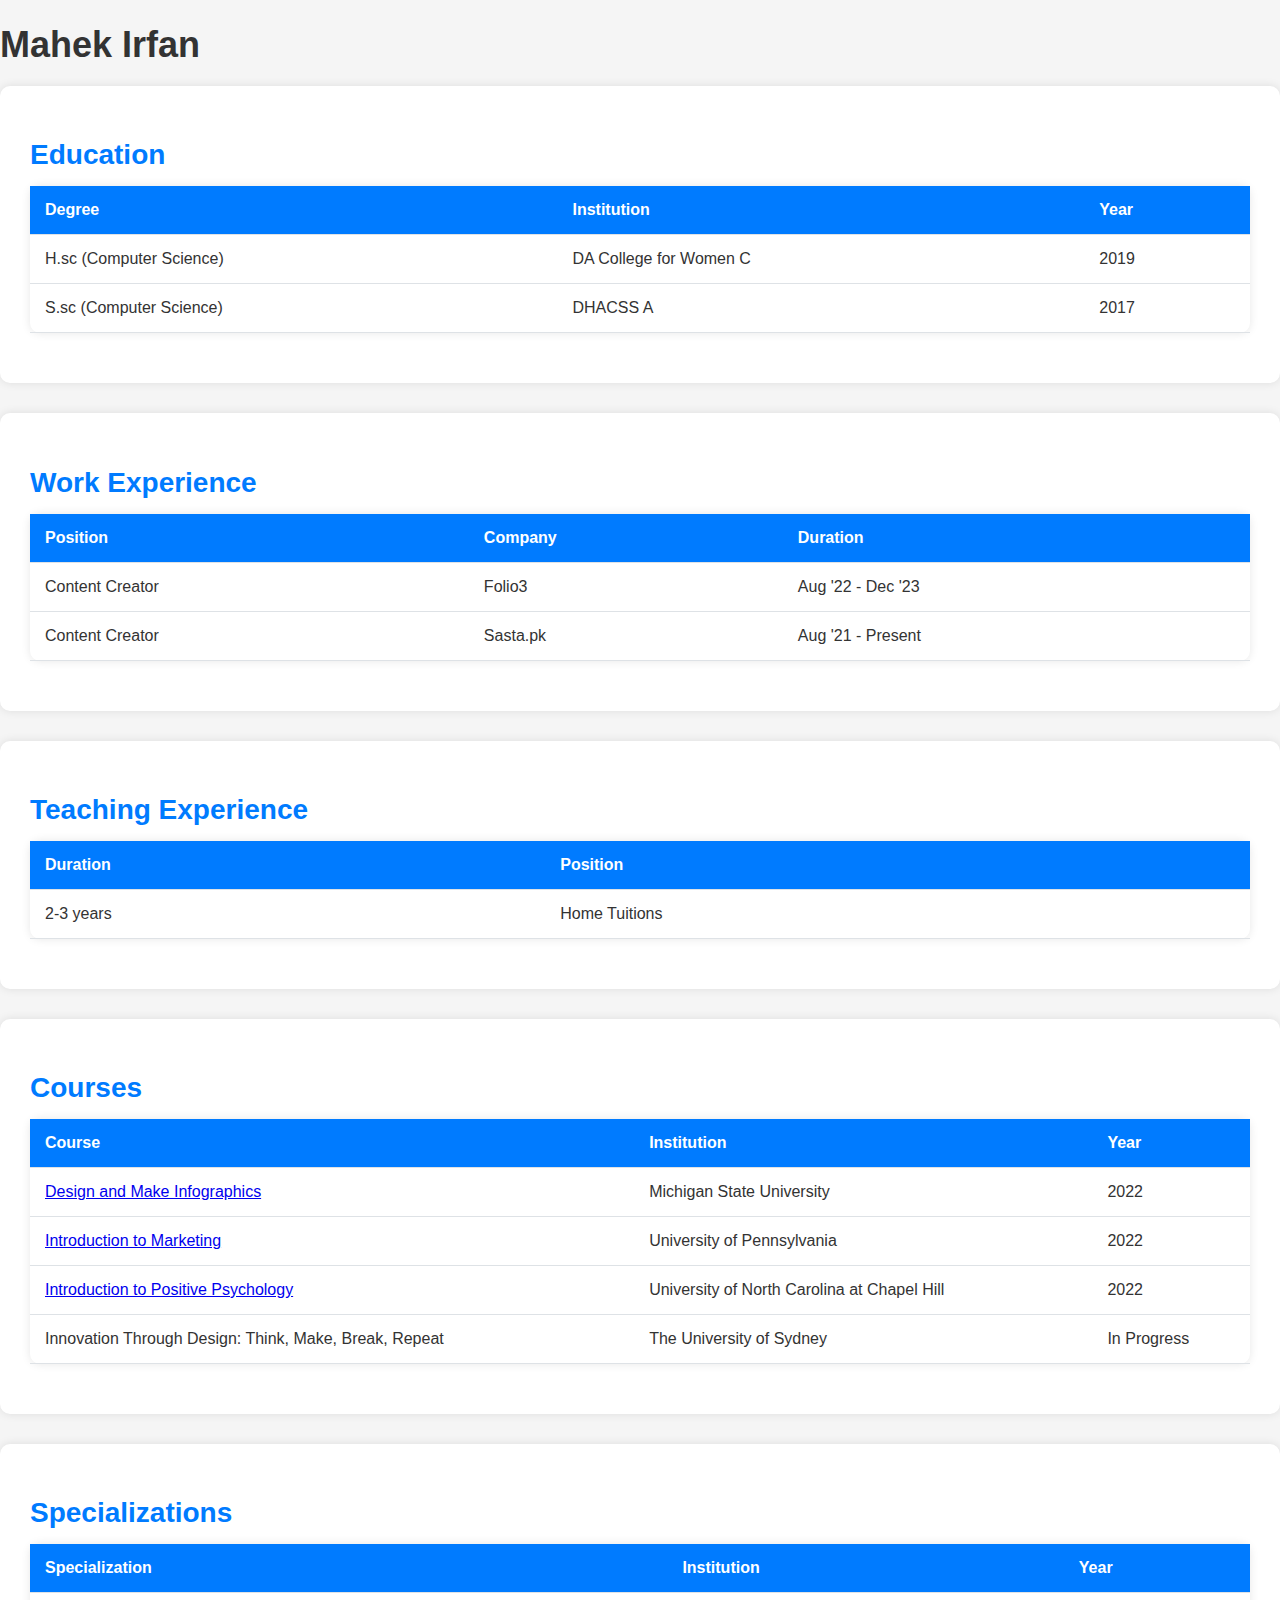
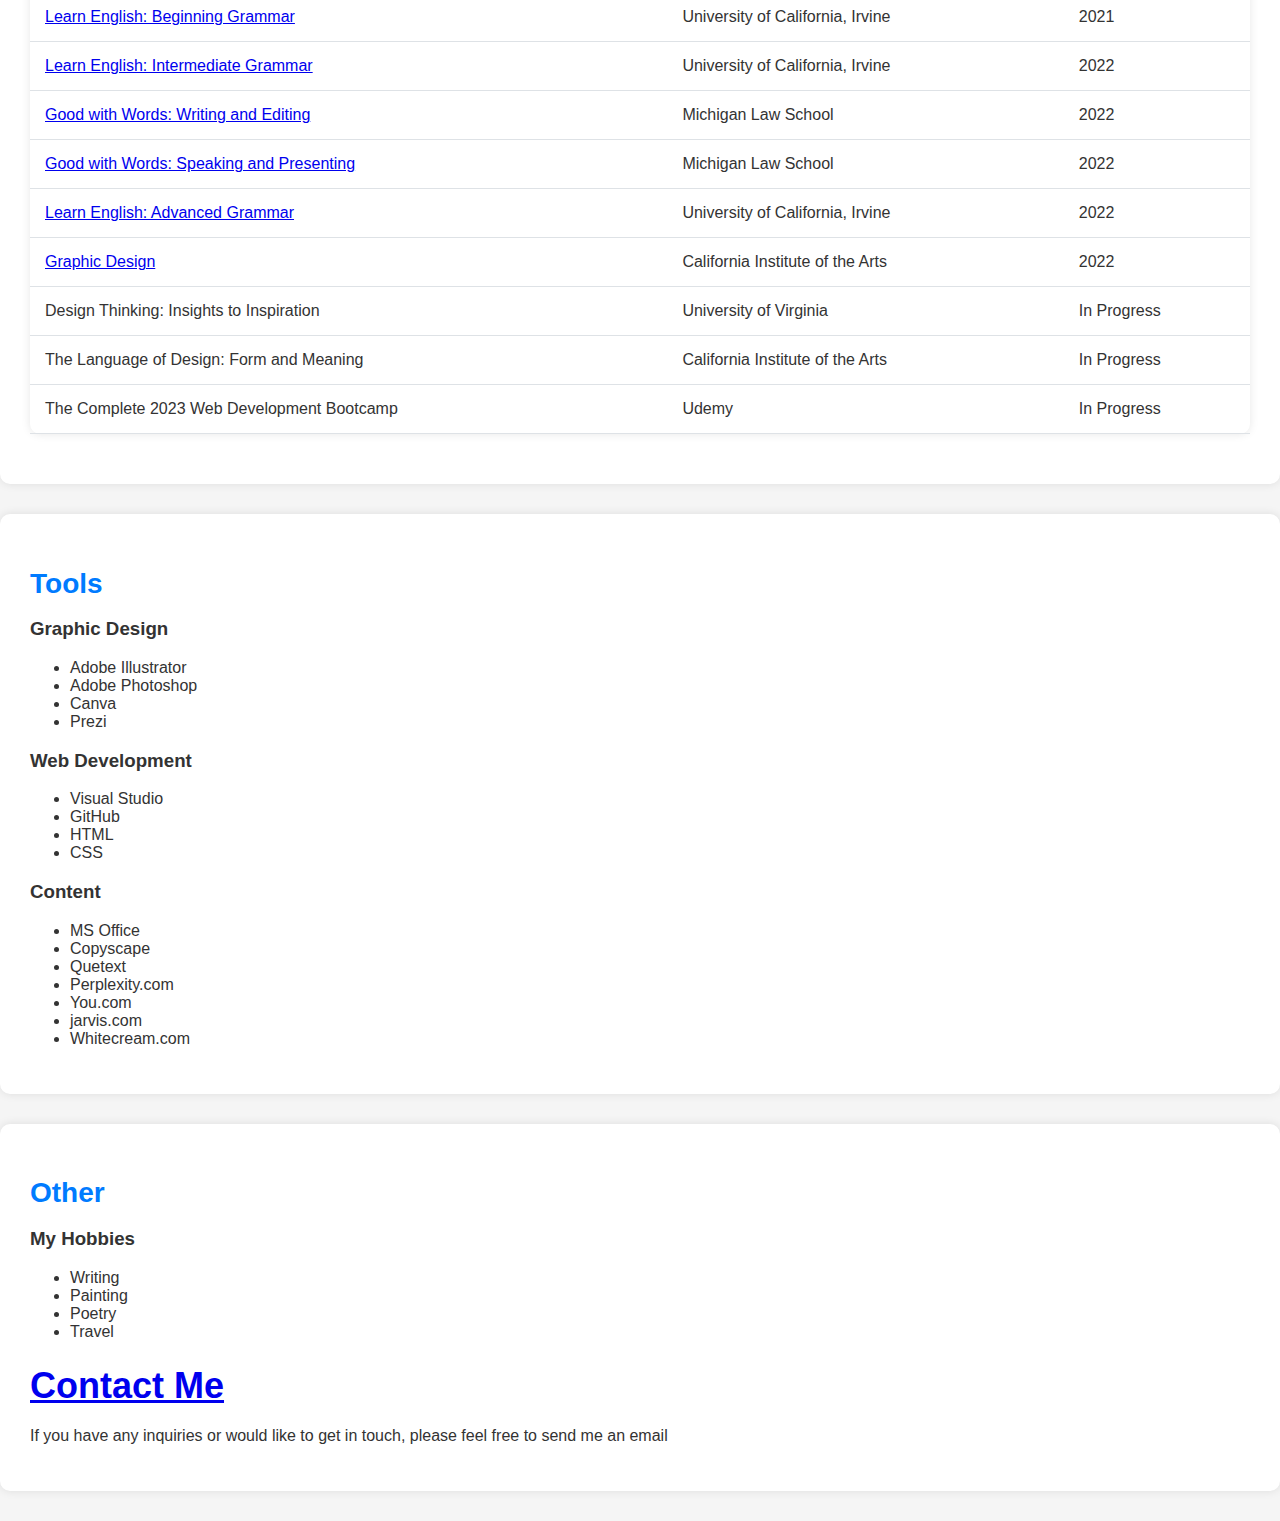
==== index.html @ 5d1e8835 "Update index.html" ====
<!DOCTYPE html>
<html lang="en">
<head>
    <meta charset="UTF-8">
    <meta name="viewport" content="width=device-width, initial-scale=1.0">
    <title>My Resume</title>
    <link rel="stylesheet" href="./style.css" />
    <link rel="preconnect" href="https://fonts.googleapis.com">
    <link rel="preconnect" href="https://fonts.gstatic.com" crossorigin>
    <link href="https://fonts.googleapis.com/css2?family=Arapey&display=swap" rel="stylesheet">
</head>
<body>
    <header>
        <h1>Mahek Irfan</h1>
    

    <section id="education">
        <h2>Education</h2>
        <table>
            <thead>
                <tr>
                    <th>Degree</th>
                    <th>Institution</th>
                    <th>Year</th>
                </tr>
            </thead>
            <tbody>
                <tr>
                    <td>H.sc (Computer Science)</td>
                    <td>DA College for Women C</td>
                    <td>2019</td>
                </tr>
                <tr>
                    <td>S.sc (Computer Science)</td>
                    <td>DHACSS A</td>
                    <td>2017</td>
                </tr>
            </tbody>
        </table>
    </section>

    <section id="work-experience">
    <h2>Work Experience</h2>
    <table>
        <thead>
            <tr>
                <th>Position</th>
                <th>Company</th>
                <th>Duration</th>
            </tr>
        </thead>
        <tbody>
            <tr>
                <td>Content Creator</td>
                <td>Folio3</td>
                <td>Aug '22 - Dec '23</td>
            </tr>
            <tr>
                <td>Content Creator</td>
                <td>Sasta.pk</td>
                <td>Aug '21 - Present</td>
            </tr>
        </tbody>
    </table>
</section>


    <section id="teaching-experience">
        <h2>Teaching Experience</h2>
        <table>
            <thead>
                <tr>
                    <th>Duration</th>
                    <th>Position</th>
                    
                </tr>
            </thead>
            <tbody>
                <tr>
                    <td>2-3 years</td>
                    <td>Home Tuitions</td>
                  
                </tr>
            </tbody>
        </table>
    </section>

    <section id="courses">
        <h2>Courses</h2>
        <table>
            <thead>
                <tr>
                    <th>Course</th>
                    <th>Institution</th>
                    <th>Year</th>
                </tr>
            </thead>
            <tbody>
                <tr>
                    <td><a href="https://www.coursera.org/account/accomplishments/verify/43YJ5NDW69QA">Design and Make Infographics</a></td>
                    <td>Michigan State University</td>
                    <td>2022</td>
                </tr>
                <tr>
                    <td><a href="https://www.coursera.org/account/accomplishments/verify/4E2SJGK4WF5W">Introduction to Marketing</a></td>
                    <td>University of Pennsylvania</td>
                    <td>2022</td>
                </tr>
                <tr>
                    <td><a href="https://www.coursera.org/account/accomplishments/verify/H6GN9PPP6GWC">Introduction to Positive Psychology</a></td>
                    <td>University of North Carolina at Chapel Hill</td>
                    <td>2022</td>
                </tr>
                <tr>
                    <td>Innovation Through Design: Think, Make, Break, Repeat</td>
                    <td>The University of Sydney</td>
                    <td>In Progress</td>
                </tr>
            </tbody>
        </table>
    </section>

    <section id="specializations">
        <h2>Specializations</h2>
        <table>
            <thead>
                <tr>
                    <th>Specialization</th>
                    <th>Institution</th>
                    <th>Year</th>
                </tr>
            </thead>
            <tbody>
                <tr>
                    <td><a href="https://www.coursera.org/account/accomplishments/specialization/FF7T24EV4L37">Learn English: Beginning Grammar</a></td>
                    <td>University of California, Irvine</td>
                    <td>2021</td>
                </tr>
                <tr>
                    <td><a href="https://www.coursera.org/account/accomplishments/specialization/3VM23YSRTLVH">Learn English: Intermediate Grammar</a></td>
                    <td>University of California, Irvine</td>
                    <td>2022</td>
                </tr>
                <tr>
                    <td><a href="https://www.coursera.org/account/accomplishments/specialization/BYGG6AQERKGS">Good with Words: Writing and Editing</a></td>
                    <td>Michigan Law School</td>
                    <td>2022</td>
                </tr>
                <tr>
                    <td><a href="https://www.coursera.org/account/accomplishments/specialization/44TNME7EQZP5">Good with Words: Speaking and Presenting</a></td>
                    <td>Michigan Law School</td>
                    <td>2022</td>
                </tr>
                <tr>
                    <td><a href="https://www.coursera.org/account/accomplishments/specialization/QEXR37YBSB7M">Learn English: Advanced Grammar</a></td>
                    <td>University of California, Irvine</td>
                    <td>2022</td>
                </tr>
                <tr>
                    <td><a href="https://www.coursera.org/account/accomplishments/specialization/5SM26PZJSKPX">Graphic Design</a></td>
                    <td>California Institute of the Arts</td>
                    <td>2022</td>
                </tr>
                <tr>
                    <td>Design Thinking: Insights to Inspiration</td>
                    <td>University of Virginia</td>
                    <td>In Progress</td>
                </tr>
                <tr>
                    <td>The Language of Design: Form and Meaning</td>
                    <td>California Institute of the Arts</td>
                    <td>In Progress</td>
                </tr>
                <tr>
                    <td>The Complete 2023 Web Development Bootcamp</td>
                    <td>Udemy</td>
                    <td>In Progress</td>
                </tr>
            </tbody>
        </table>
    </section>

    <section id="tools">
        <h2>Tools</h2>
        <h3>Graphic Design</h3>
        <ul>
            <li>Adobe Illustrator</li>
            <li>Adobe Photoshop</li>
            <li>Canva</li>
            <li>Prezi</li>
        </ul>
        <h3>Web Development</h3>
        <ul>
            <li>Visual Studio</li>
            <li>GitHub</li>
            <li>HTML</li>
                        <li>CSS</li>

        </ul>
        <h3>Content</h3>
        <ul>
            <li>MS Office</li>
            <li>Copyscape</li>
            <li>Quetext</li>
            <li>Perplexity.com</li>
            <li>You.com</li>
            <li>jarvis.com</li>
            <li>Whitecream.com</li>
        </ul>
    </section>

    <section id="other">
        <h2>Other</h2>
        <h3>My Hobbies</h3>
        <ul>
            <li>Writing</li>
            <li>Painting</li>
            <li>Poetry</li>
            <li>Travel</li>
        </ul>
        <h1><a href="mail.mahekirfan@gmail.com">Contact Me</a></h1>
        <p>If you have any inquiries or would like to get in touch, please feel free to send me an email</p>
    </section>
</body>
</html>
---- style.css ----
/* Reset default browser styles */
body {
    font-family: 'Arial', sans-serif;
    background-color: #f5f5f5; /* Light gray background */
    color: #333;
    margin: 0;
    padding: 0;
    text-align: left; /* Align all text to the left */
}

/* Header styles */
header {
    text-align: left;
    margin-bottom: 30px;
}

h1 {
    font-size: 36px; /* Increased font size */
    color: #333;
    margin-bottom: 20px;
}

h2 {
    font-size: 28px; /* Increased font size */
    color: #007bff;
    margin-bottom: 15px;
}

/* Table styles */
table {
    width: 100%;
    border-collapse: collapse;
    margin-bottom: 20px;
    background-color: #fff; /* White table background */
    border-radius: 10px; /* Rounded corners */
    box-shadow: 0 0 10px rgba(0, 0, 0, 0.1); /* Soft shadow */
}

th, td {
    padding: 15px; /* Increased padding */
    border-bottom: 1px solid #dee2e6;
    text-align: left;
}

th {
    background-color: #007bff; /* Dark blue */
    color: #ffffff; /* White text */
    font-weight: bold; /* Bold text */
}

/* Highlighted section styles */
section {
    padding: 30px;
    margin-bottom: 30px;
    background-color: #ffffff; /* White background */
    border-radius: 10px; /* Rounded corners */
    box-shadow: 0 0 10px rgba(0, 0, 0, 0.1); /* Soft shadow */
}
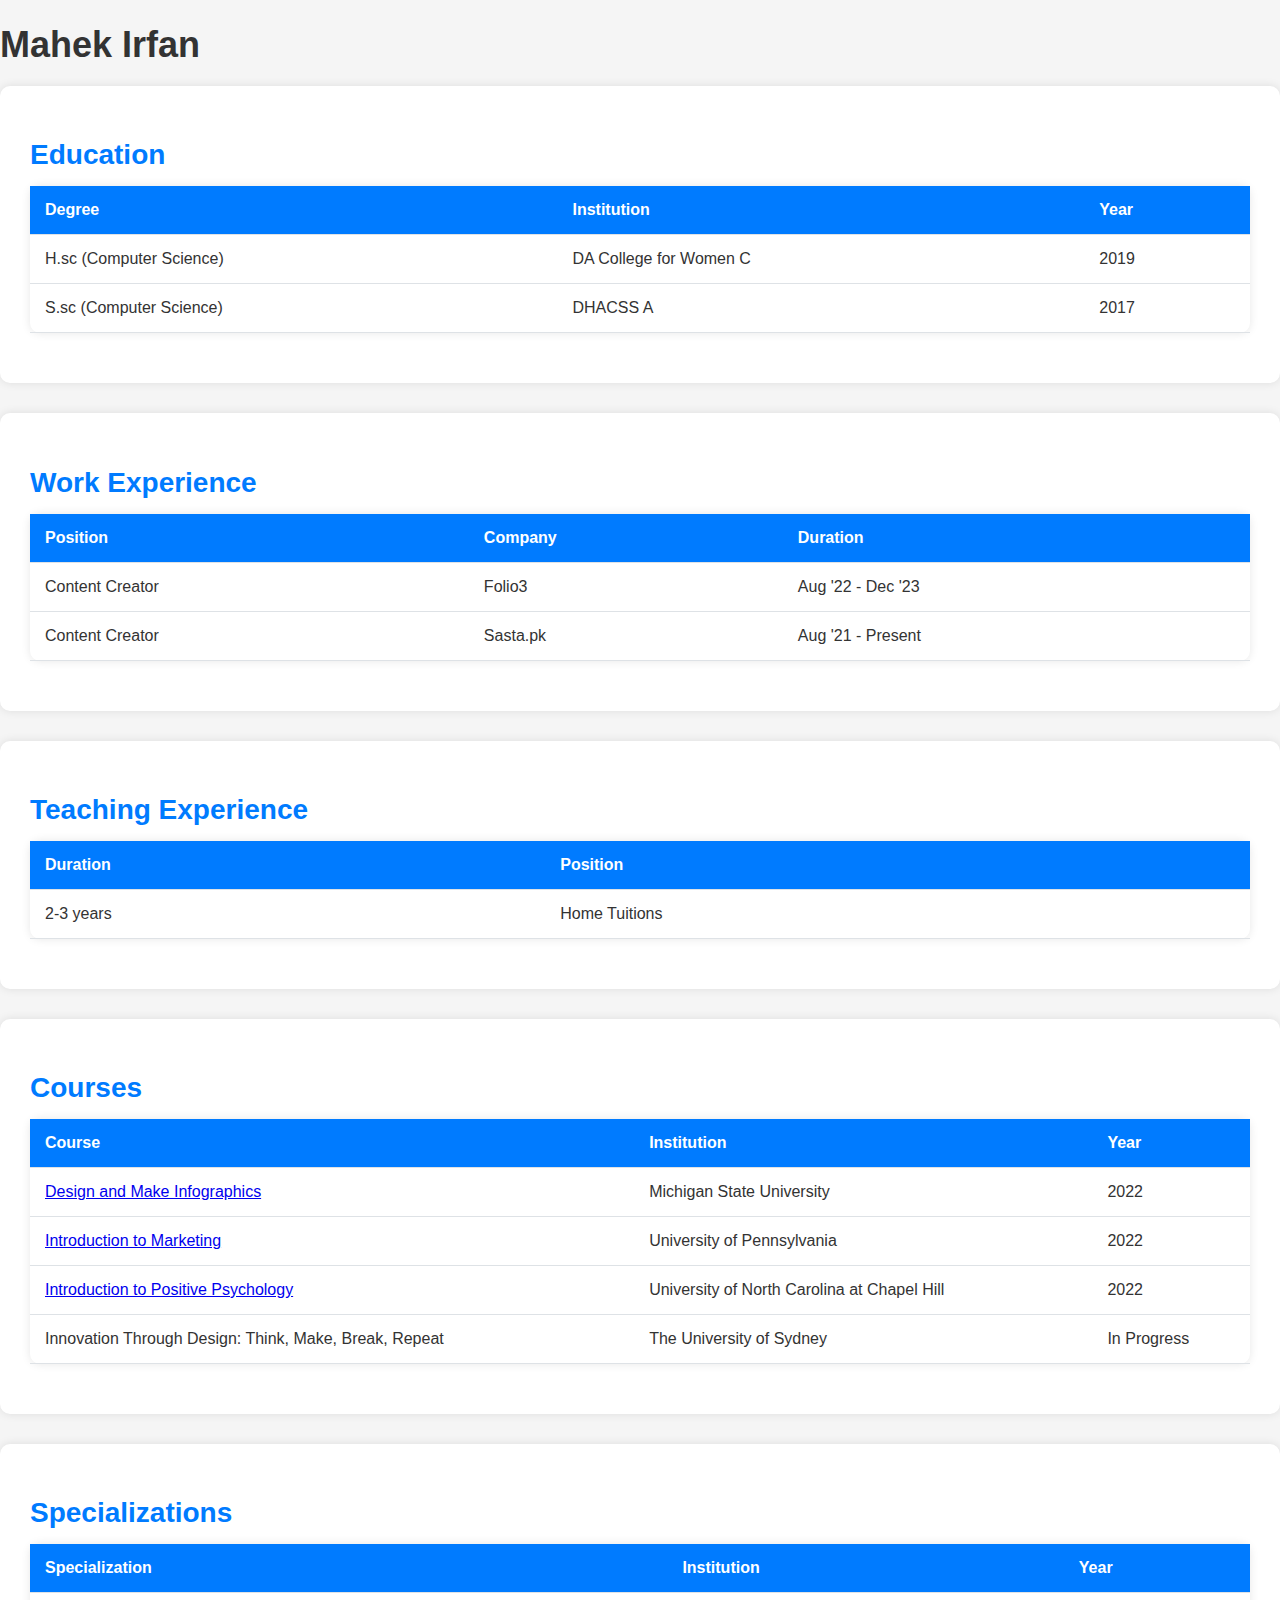
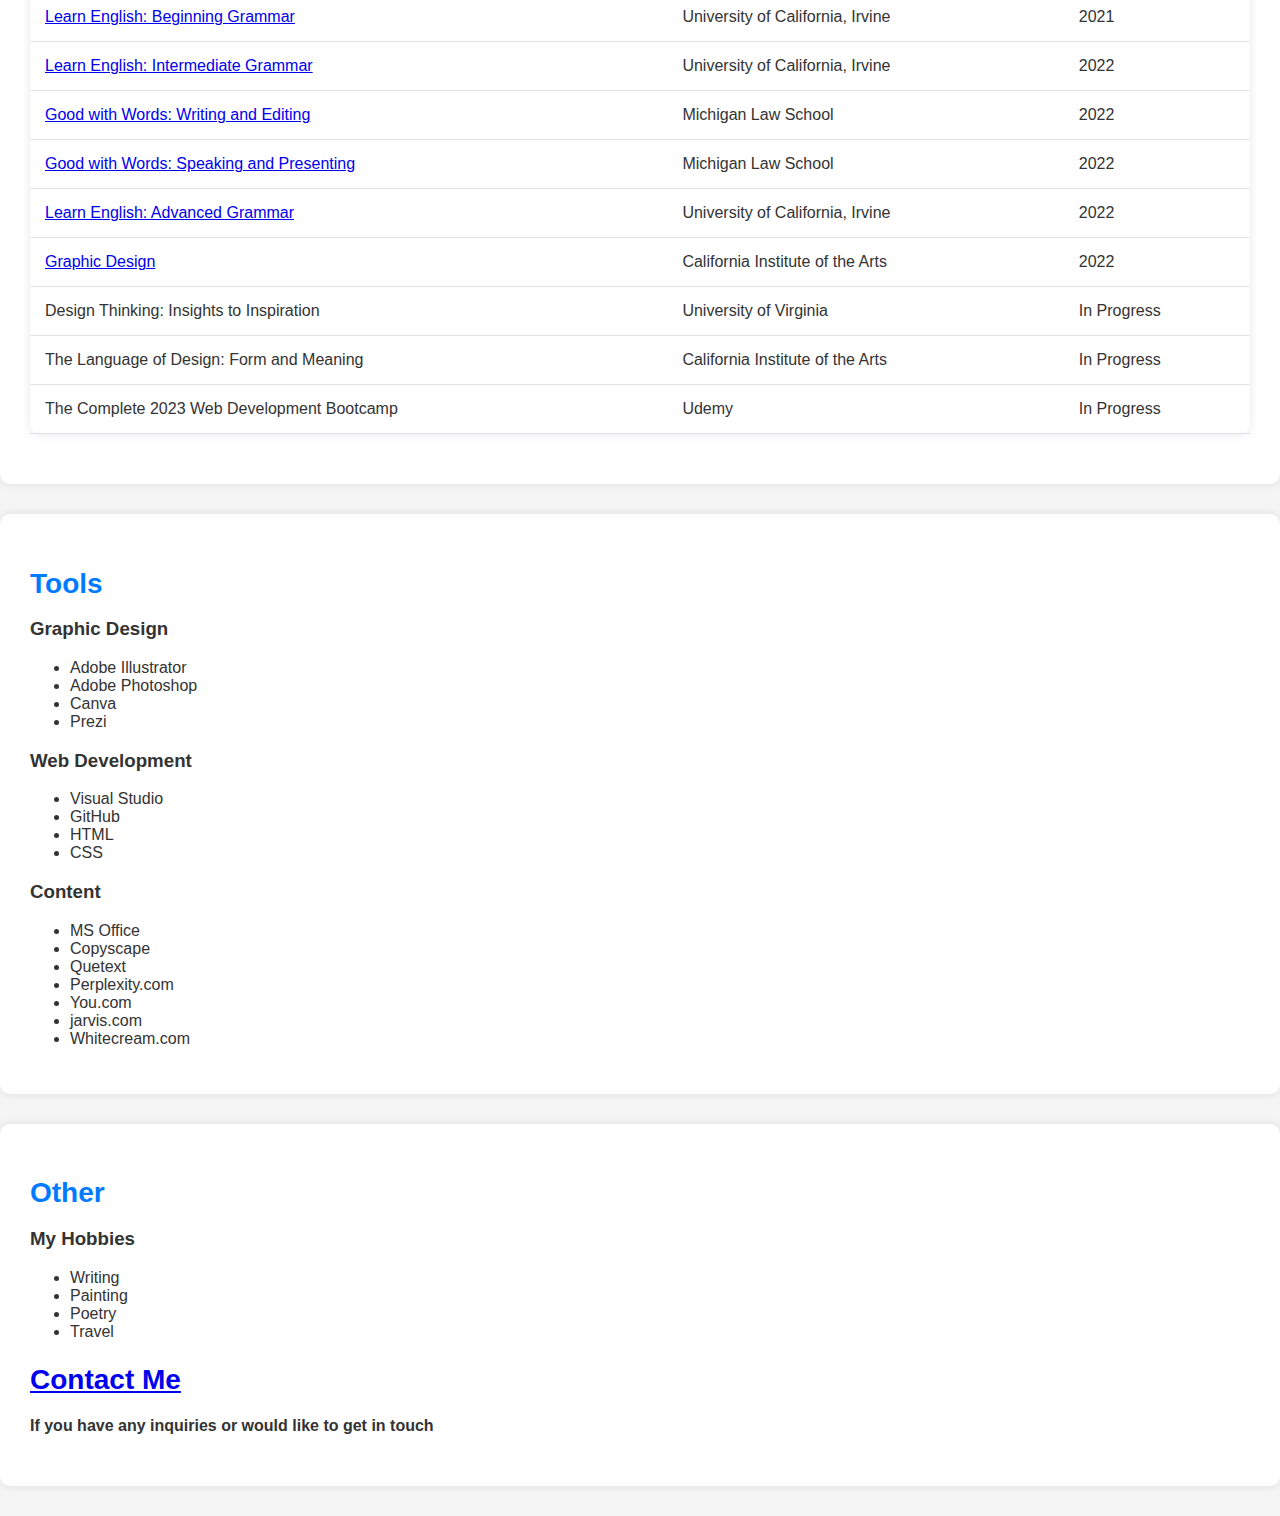
==== commit 5d206973: "Update index.html" ====
--- a/index.html
+++ b/index.html
@@ -218,8 +218,8 @@
             <li>Poetry</li>
             <li>Travel</li>
         </ul>
-        <h1><a href="mail.mahekirfan@gmail.com">Contact Me</a></h1>
-        <p>If you have any inquiries or would like to get in touch, please feel free to send me an email</p>
+        <h2><a href=mailto:"mail.mahekirfan@gmail.com">Contact Me</a></h2>
+        <h4>If you have any inquiries or would like to get in touch</h4>
     </section>
 </body>
 </html>
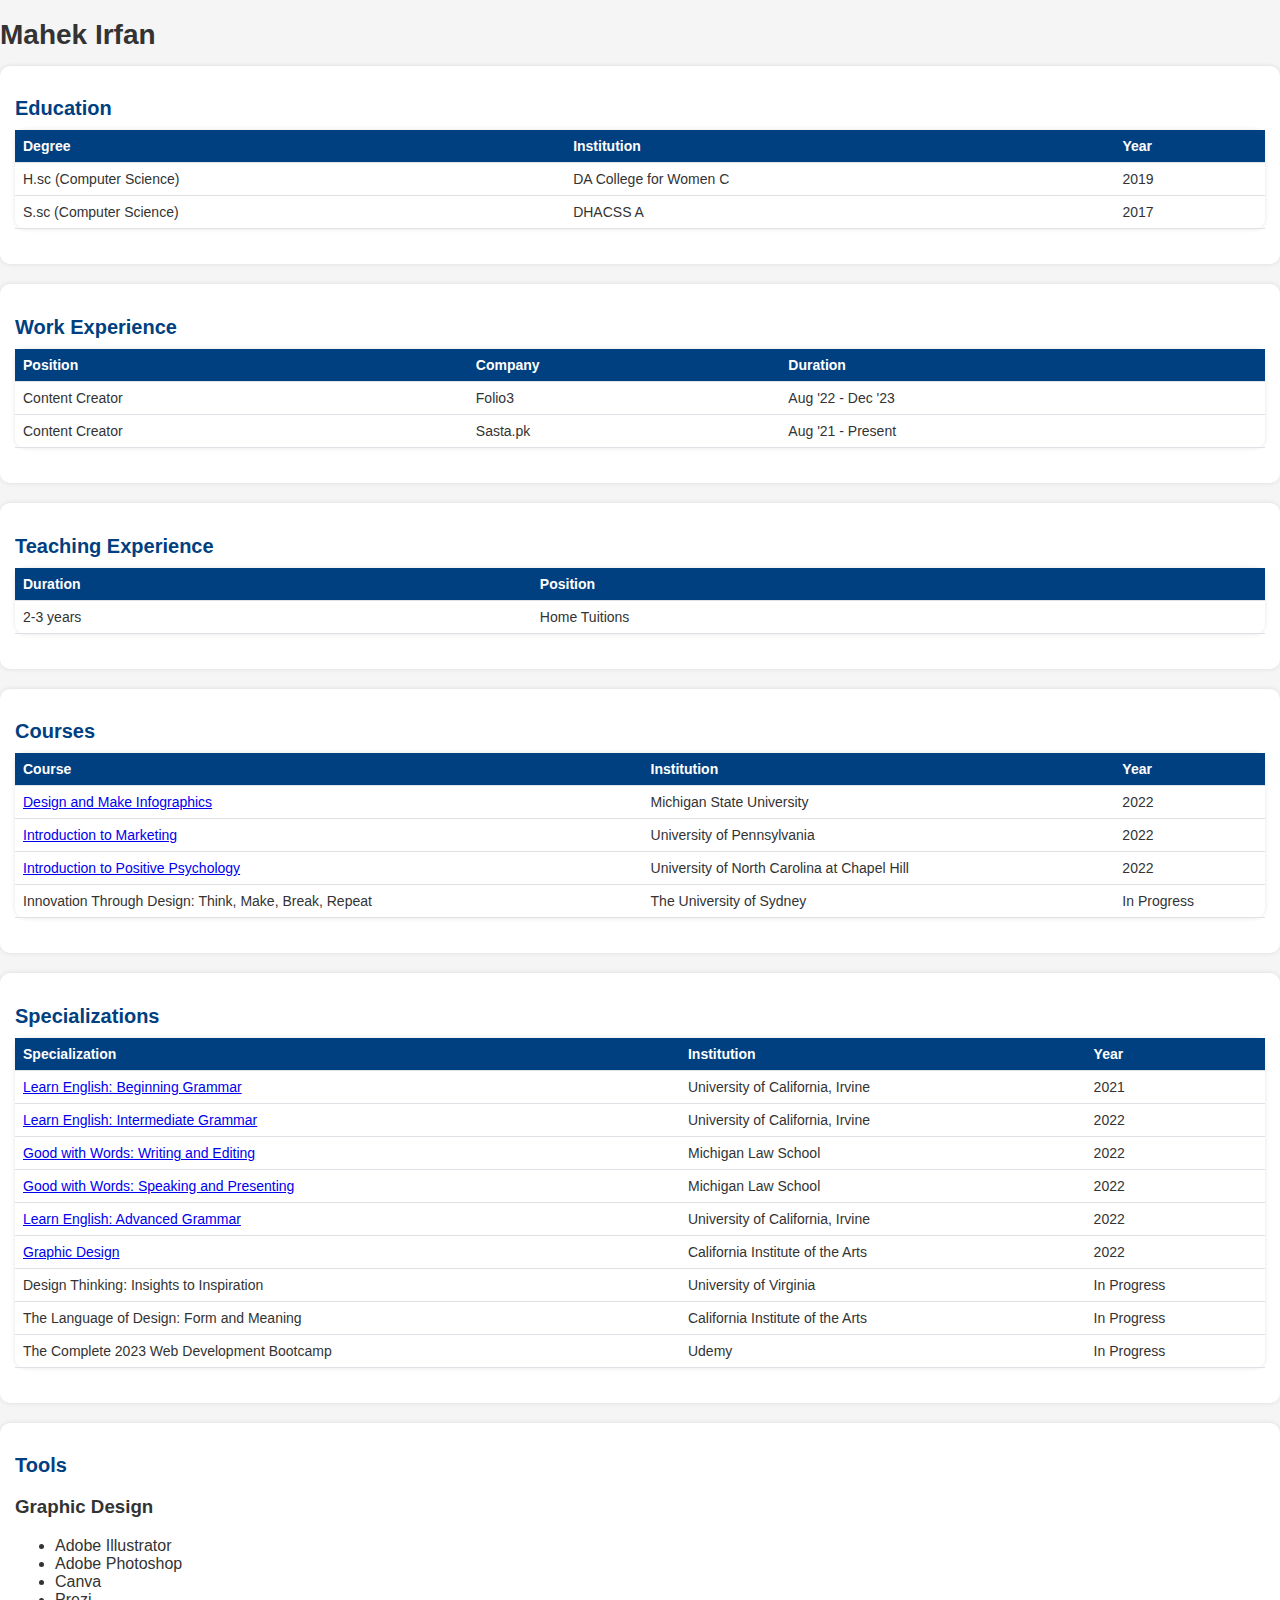
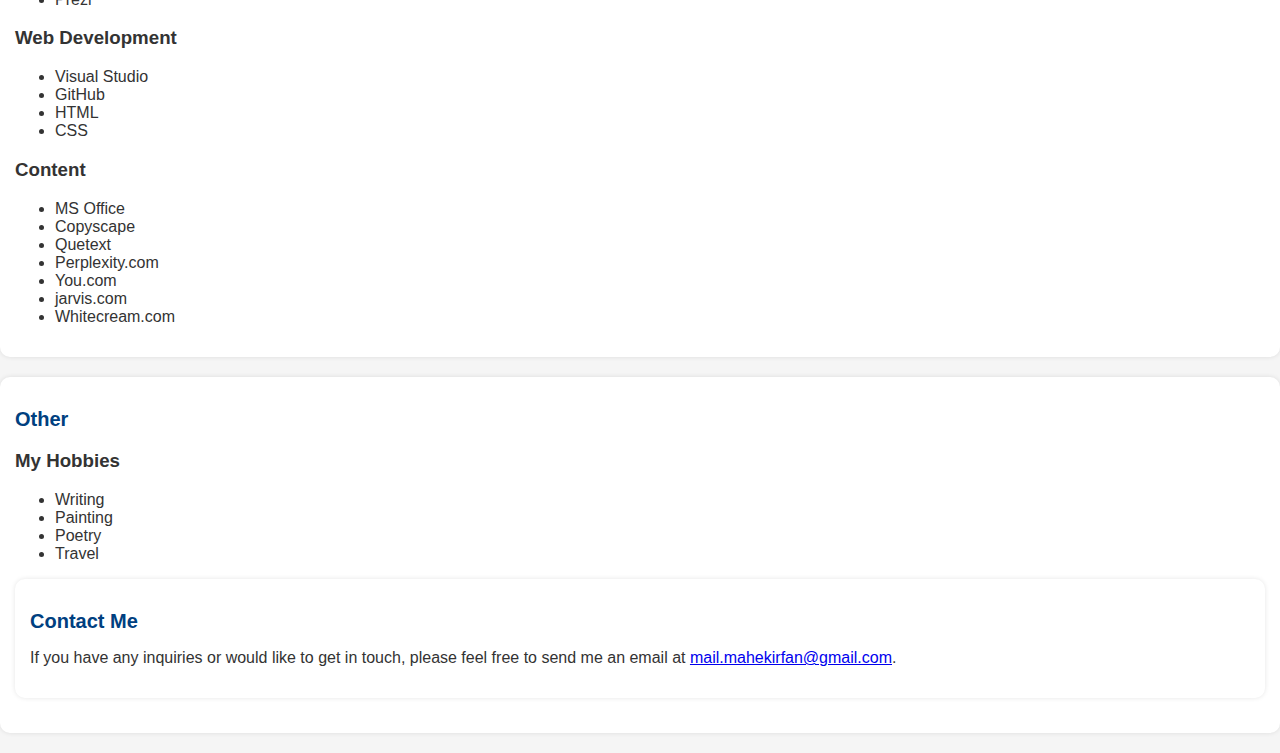
==== commit d7299618: "Update index.html" ====
--- a/index.html
+++ b/index.html
@@ -218,8 +218,9 @@
             <li>Poetry</li>
             <li>Travel</li>
         </ul>
-        <h2><a href=mailto:"mail.mahekirfan@gmail.com">Contact Me</a></h2>
-        <h4>If you have any inquiries or would like to get in touch</h4>
-    </section>
+        <section id="contact-me">
+    <h2>Contact Me</h2>
+    <p>If you have any inquiries or would like to get in touch, please feel free to send me an email at <a href="mailto:mail.mahekirfan@gmail.com">mail.mahekirfan@gmail.com</a>.</p>
+</section>
 </body>
 </html>
--- a/style.css
+++ b/style.css
@@ -11,19 +11,19 @@
 /* Header styles */
 header {
     text-align: left;
-    margin-bottom: 30px;
+    margin-bottom: 20px; /* Reduced margin */
 }
 
 h1 {
-    font-size: 36px; /* Increased font size */
+    font-size: 28px; /* Decreased font size */
     color: #333;
-    margin-bottom: 20px;
+    margin-bottom: 15px; /* Reduced margin */
 }
 
 h2 {
-    font-size: 28px; /* Increased font size */
-    color: #007bff;
-    margin-bottom: 15px;
+    font-size: 20px; /* Decreased font size */
+    color: #004080; /* Darker blue color */
+    margin-bottom: 10px; /* Reduced margin */
 }
 
 /* Table styles */
@@ -33,26 +33,27 @@
     margin-bottom: 20px;
     background-color: #fff; /* White table background */
     border-radius: 10px; /* Rounded corners */
-    box-shadow: 0 0 10px rgba(0, 0, 0, 0.1); /* Soft shadow */
+    box-shadow: 0 0 5px rgba(0, 0, 0, 0.1); /* Soft shadow */
 }
 
 th, td {
-    padding: 15px; /* Increased padding */
+    padding: 8px; /* Adjusted padding */
     border-bottom: 1px solid #dee2e6;
     text-align: left;
+    font-size: 14px; /* Decreased font size */
 }
 
 th {
-    background-color: #007bff; /* Dark blue */
+    background-color: #004080; /* Darker blue color */
     color: #ffffff; /* White text */
     font-weight: bold; /* Bold text */
 }
 
 /* Highlighted section styles */
 section {
-    padding: 30px;
-    margin-bottom: 30px;
+    padding: 15px; /* Adjusted padding */
+    margin-bottom: 20px; /* Reduced margin */
     background-color: #ffffff; /* White background */
     border-radius: 10px; /* Rounded corners */
-    box-shadow: 0 0 10px rgba(0, 0, 0, 0.1); /* Soft shadow */
+    box-shadow: 0 0 5px rgba(0, 0, 0, 0.1); /* Soft shadow */
 }
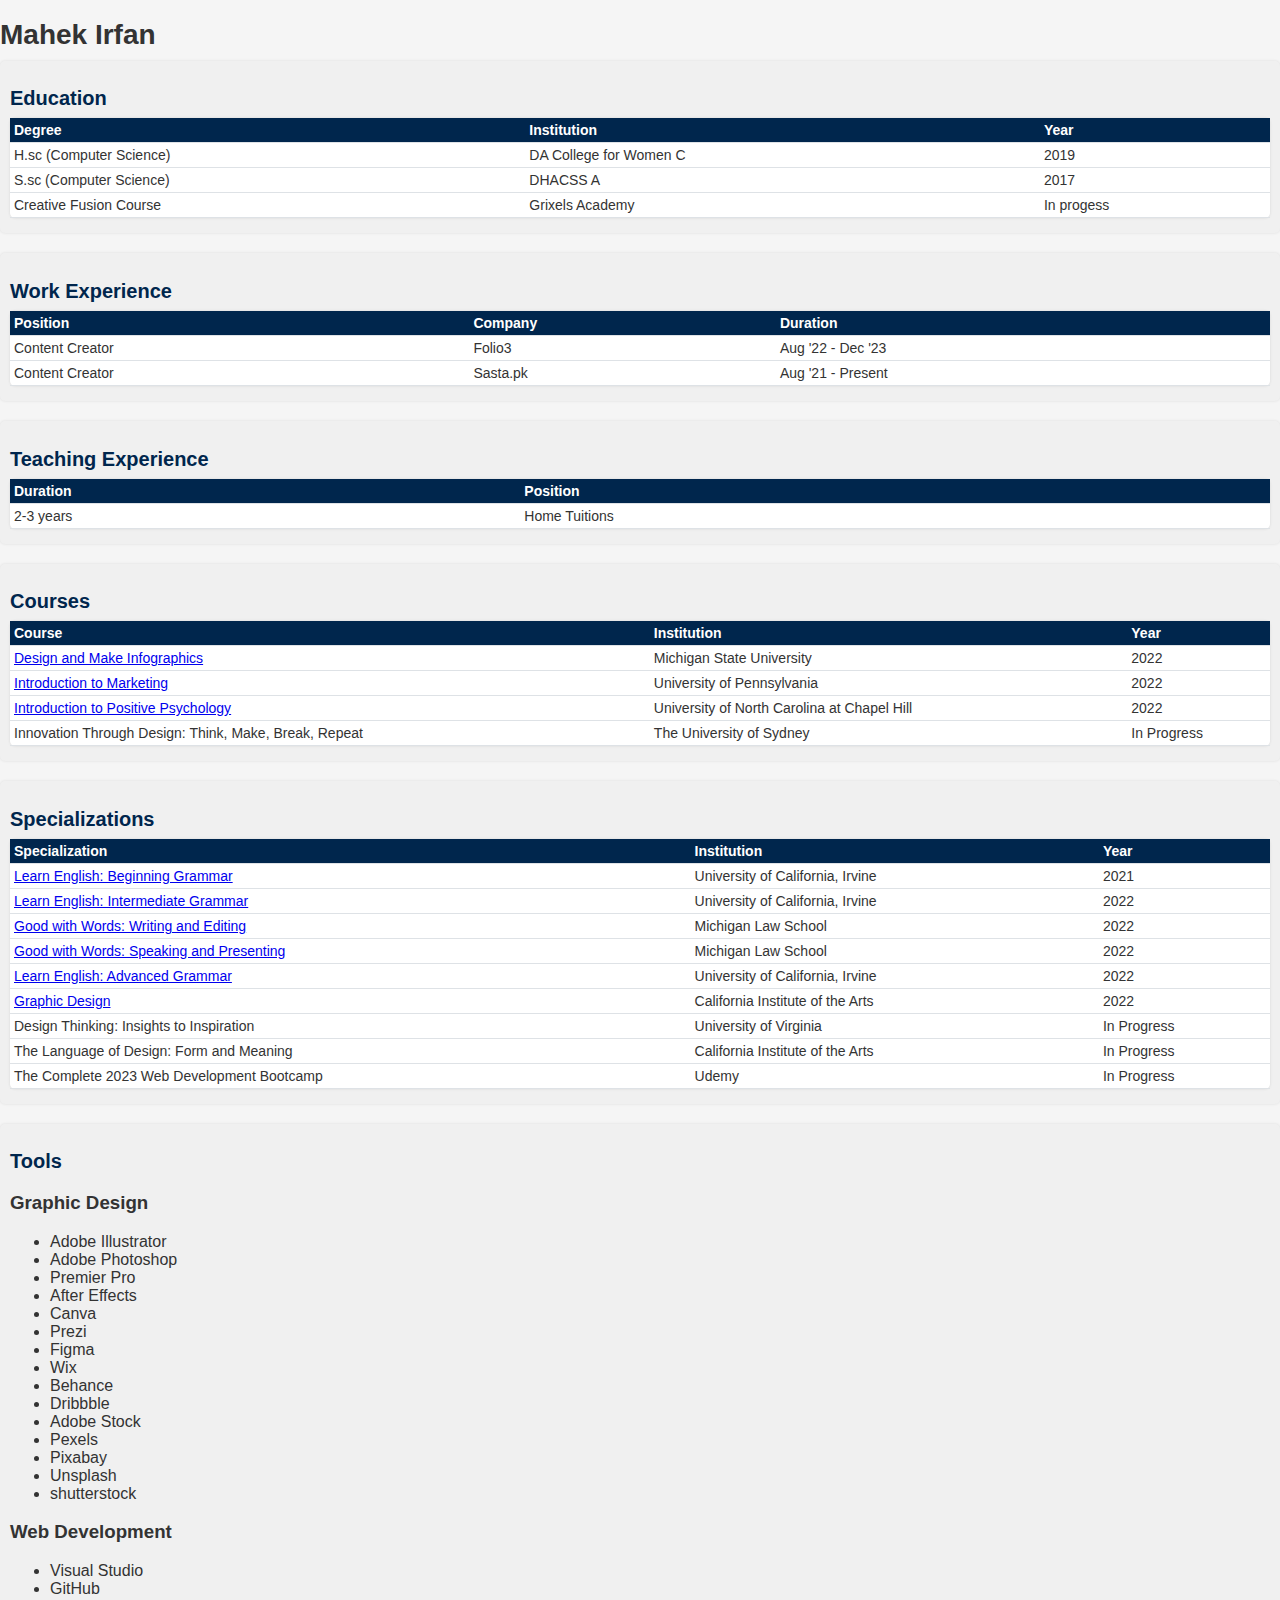
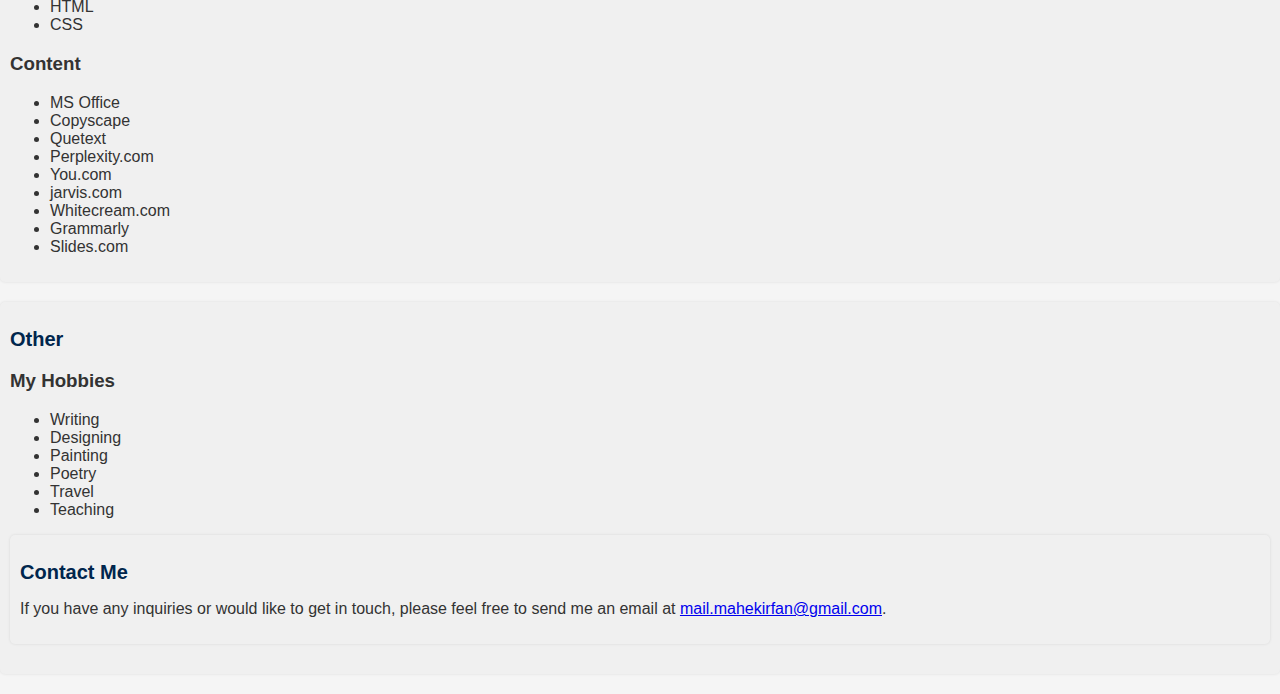
==== commit 39634bd3: "Update index.html" ====
--- a/index.html
+++ b/index.html
@@ -34,6 +34,11 @@
                     <td>S.sc (Computer Science)</td>
                     <td>DHACSS A</td>
                     <td>2017</td>
+                </tr>
+                <tr>
+                    <td>Creative Fusion Course</td>
+                    <td>Grixels Academy</td>
+                    <td>In progess</td>
                 </tr>
             </tbody>
         </table>
@@ -60,6 +65,7 @@
                 <td>Sasta.pk</td>
                 <td>Aug '21 - Present</td>
             </tr>
+        
         </tbody>
     </table>
 </section>
@@ -186,15 +192,27 @@
         <ul>
             <li>Adobe Illustrator</li>
             <li>Adobe Photoshop</li>
+            <li>Premier Pro</li>
+            <li>After Effects</li>
             <li>Canva</li>
             <li>Prezi</li>
+            <li>Figma</li>
+           <li>Wix</li>
+            <li>Behance</li>
+            <li>Dribbble</li>
+            <li>Adobe Stock</li>
+            <li>Pexels</li>
+            <li>Pixabay</li>
+            <li>Unsplash</li>
+            <li>shutterstock</li>
+        
         </ul>
         <h3>Web Development</h3>
         <ul>
             <li>Visual Studio</li>
             <li>GitHub</li>
             <li>HTML</li>
-                        <li>CSS</li>
+             <li>CSS</li>
 
         </ul>
         <h3>Content</h3>
@@ -206,6 +224,9 @@
             <li>You.com</li>
             <li>jarvis.com</li>
             <li>Whitecream.com</li>
+            <li>Grammarly</li>
+            <li>Slides.com</li>
+            
         </ul>
     </section>
 
@@ -214,9 +235,11 @@
         <h3>My Hobbies</h3>
         <ul>
             <li>Writing</li>
+            <li>Designing</li>
             <li>Painting</li>
             <li>Poetry</li>
             <li>Travel</li>
+            <li>Teaching</li>
         </ul>
         <section id="contact-me">
     <h2>Contact Me</h2>
--- a/style.css
+++ b/style.css
@@ -1,6 +1,6 @@
 /* Reset default browser styles */
 body {
-    font-family: 'Arial', sans-serif;
+    font-family: 'Montserrat', sans-serif; /* Change font to Montserrat */
     background-color: #f5f5f5; /* Light gray background */
     color: #333;
     margin: 0;
@@ -11,49 +11,50 @@
 /* Header styles */
 header {
     text-align: left;
-    margin-bottom: 20px; /* Reduced margin */
+    margin-bottom: 10px; /* Reduced margin */
 }
 
 h1 {
     font-size: 28px; /* Decreased font size */
     color: #333;
-    margin-bottom: 15px; /* Reduced margin */
+    margin-bottom: 10px; /* Reduced margin */
 }
 
 h2 {
     font-size: 20px; /* Decreased font size */
-    color: #004080; /* Darker blue color */
-    margin-bottom: 10px; /* Reduced margin */
+    color: #00264d; /* Darker blue color */
+    margin-bottom: 8px; /* Reduced margin */
 }
 
 /* Table styles */
 table {
     width: 100%;
     border-collapse: collapse;
-    margin-bottom: 20px;
+    margin-bottom: 5px; /* Reduced margin */
     background-color: #fff; /* White table background */
-    border-radius: 10px; /* Rounded corners */
-    box-shadow: 0 0 5px rgba(0, 0, 0, 0.1); /* Soft shadow */
+    border-radius: 5px; /* Rounded corners */
+    box-shadow: 0 0 3px rgba(0, 0, 0, 0.1); /* Soft shadow */
 }
 
 th, td {
-    padding: 8px; /* Adjusted padding */
+    padding: 4px; /* Adjusted padding */
     border-bottom: 1px solid #dee2e6;
     text-align: left;
     font-size: 14px; /* Decreased font size */
+    color: #333; /* Darker text color */
 }
 
 th {
-    background-color: #004080; /* Darker blue color */
+    background-color: #00264d; /* Darker blue color */
     color: #ffffff; /* White text */
     font-weight: bold; /* Bold text */
 }
 
 /* Highlighted section styles */
 section {
-    padding: 15px; /* Adjusted padding */
+    padding: 10px; /* Adjusted padding */
     margin-bottom: 20px; /* Reduced margin */
-    background-color: #ffffff; /* White background */
-    border-radius: 10px; /* Rounded corners */
-    box-shadow: 0 0 5px rgba(0, 0, 0, 0.1); /* Soft shadow */
+    background-color: #f0f0f0; /* Light gray background */
+    border-radius: 5px; /* Rounded corners */
+    box-shadow: 0 0 3px rgba(0, 0, 0, 0.1); /* Soft shadow */
 }
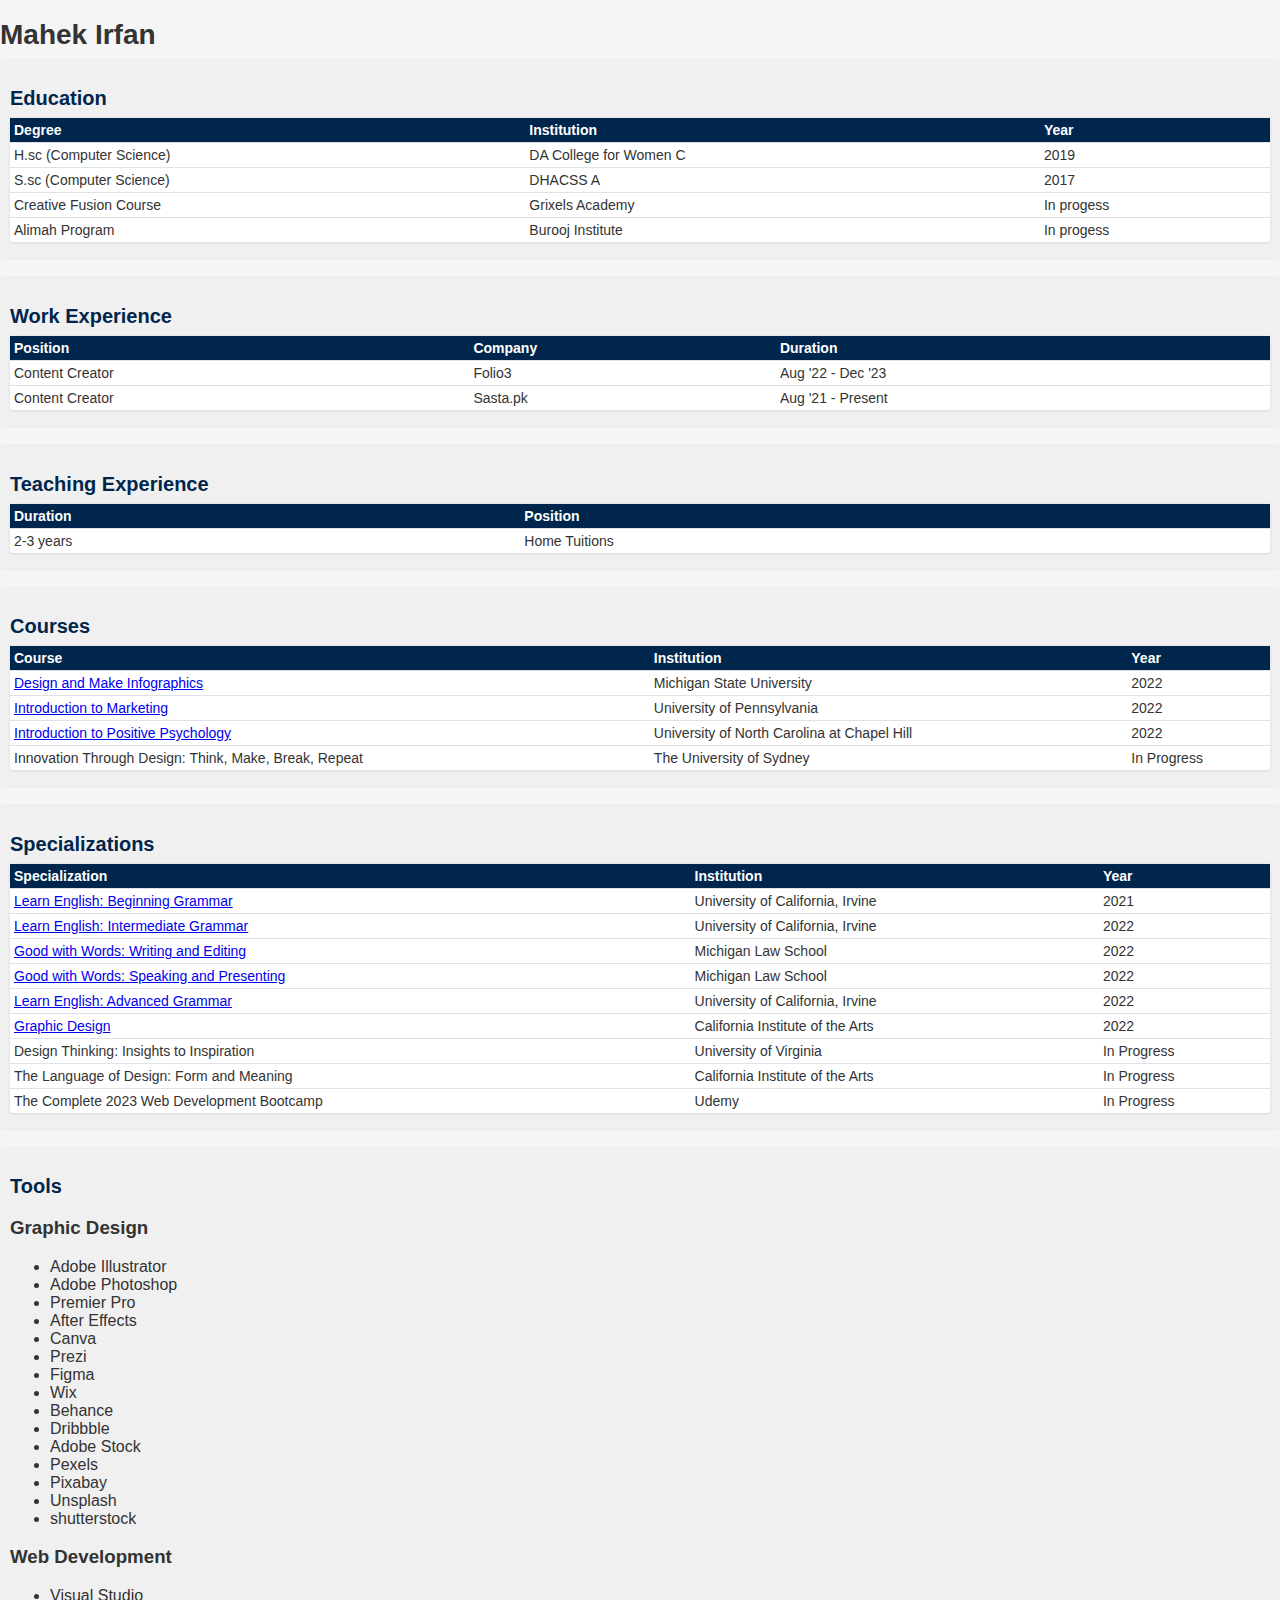
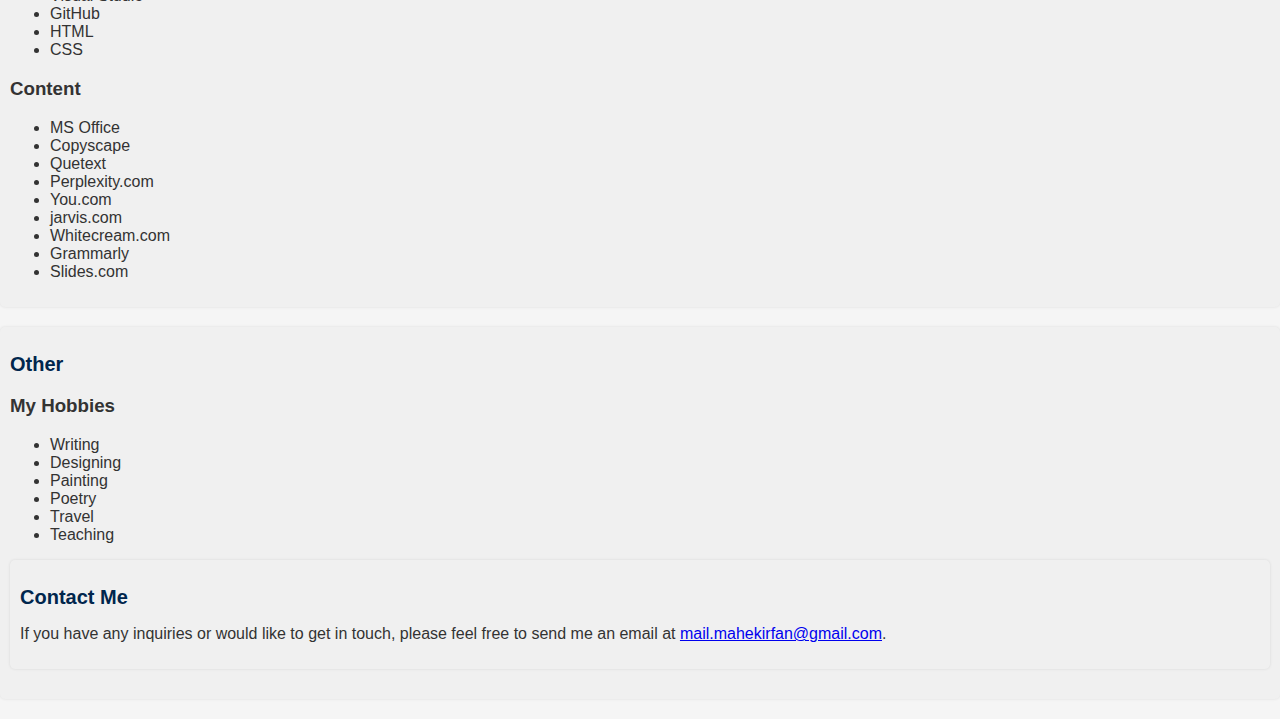
==== commit 9b67e990: "Update index.html" ====
--- a/index.html
+++ b/index.html
@@ -38,6 +38,11 @@
                 <tr>
                     <td>Creative Fusion Course</td>
                     <td>Grixels Academy</td>
+                    <td>In progess</td>
+                </tr>
+                   <tr>
+                    <td>Alimah Program</td>
+                    <td>Burooj Institute</td>
                     <td>In progess</td>
                 </tr>
             </tbody>
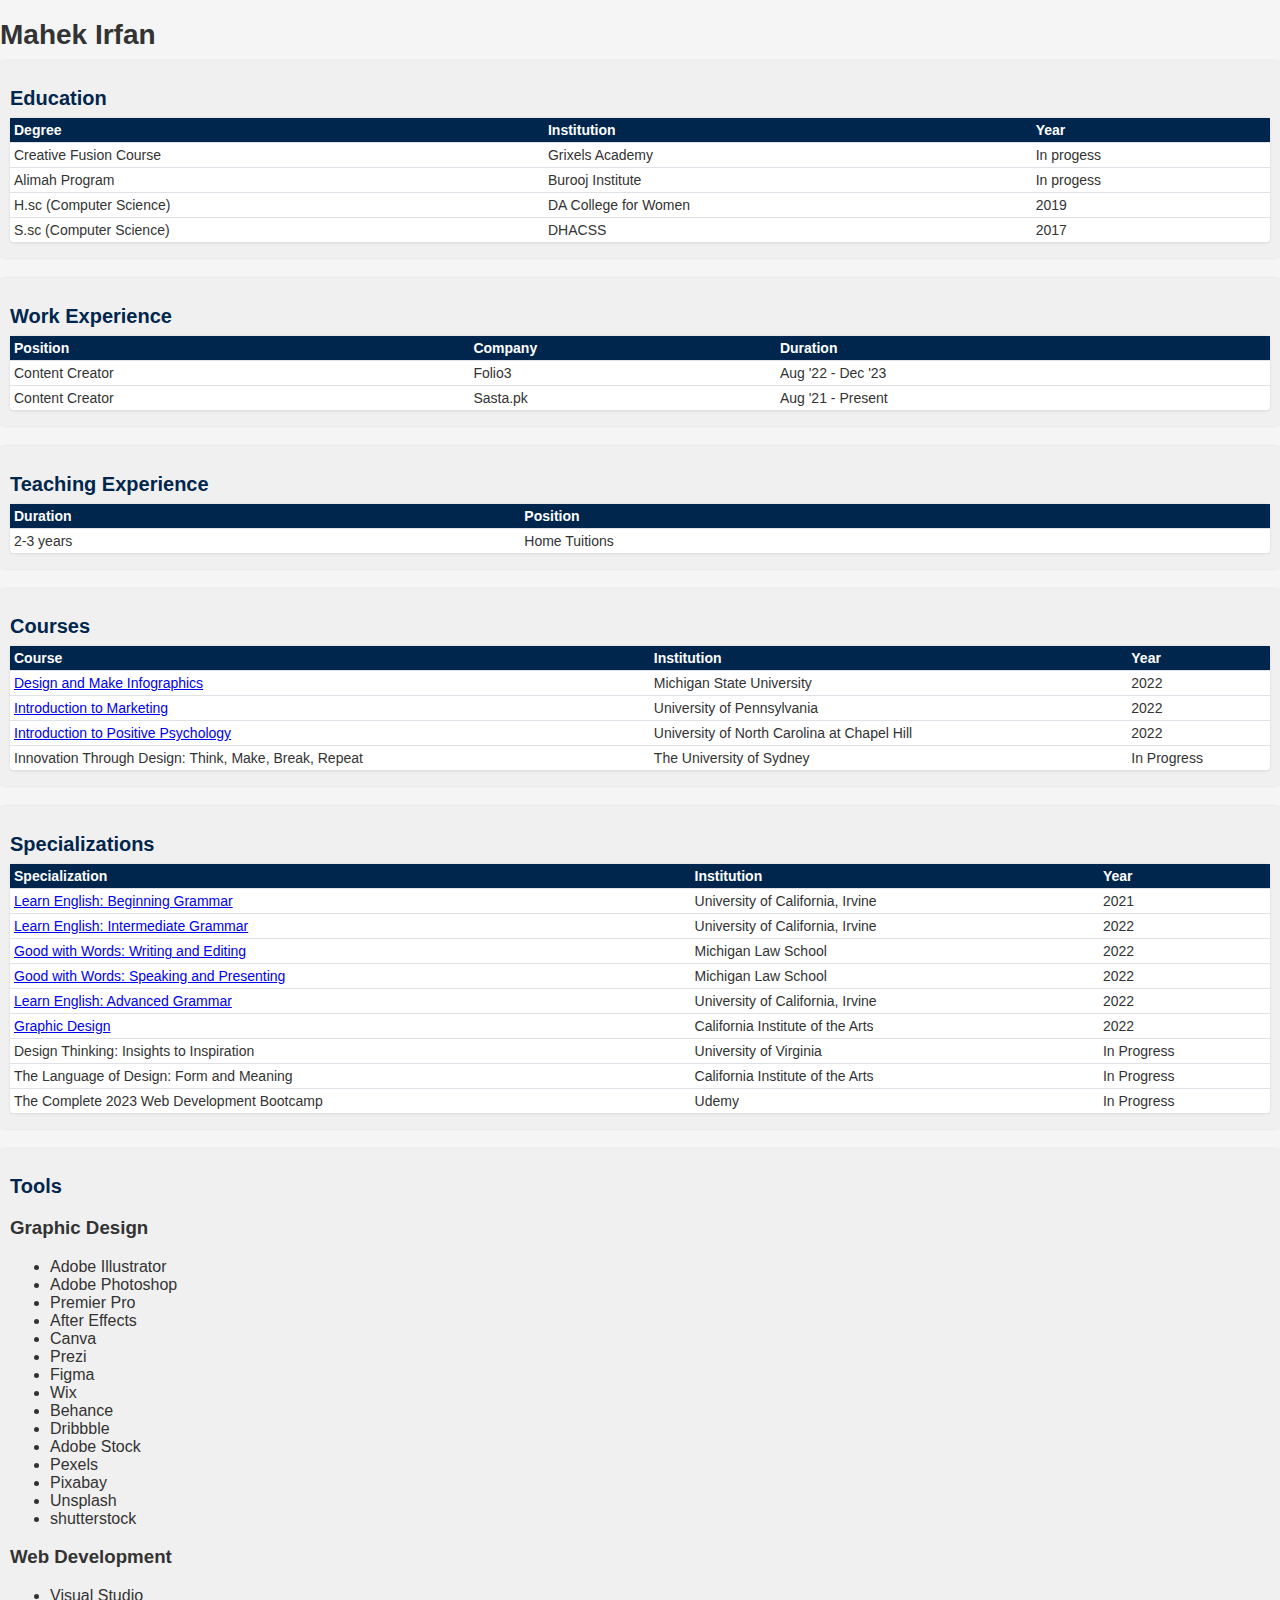
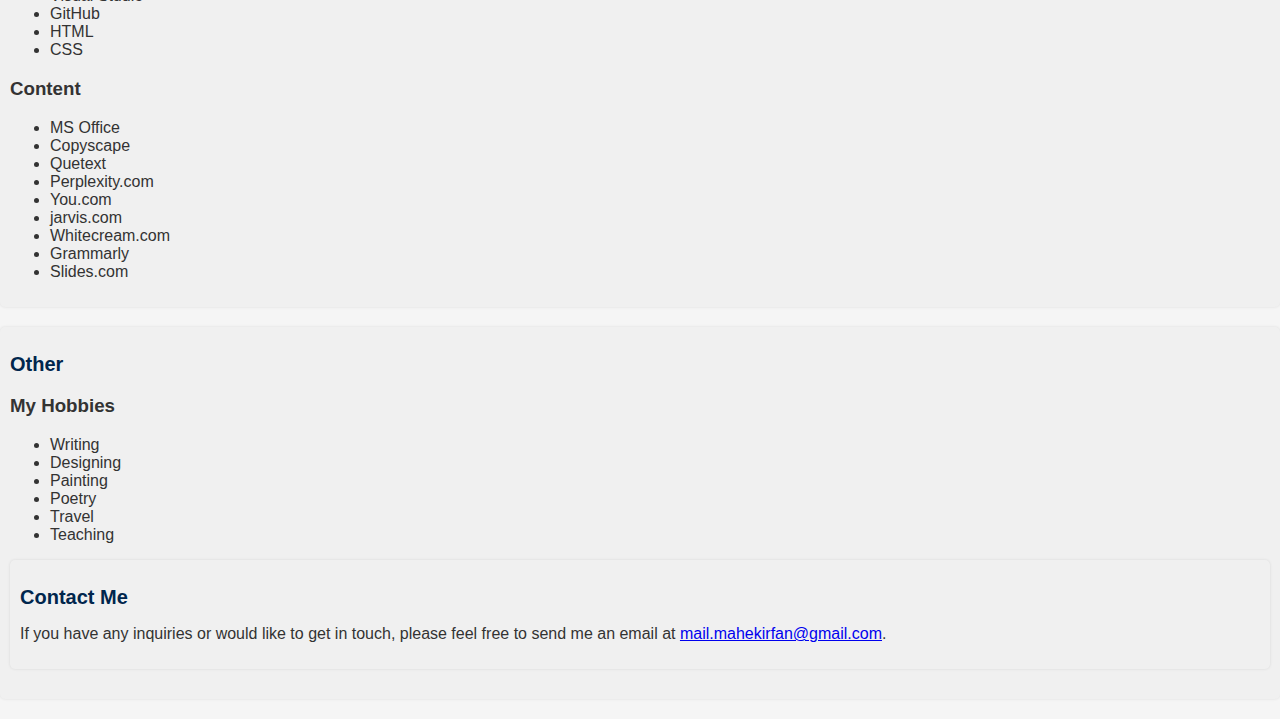
==== commit f1804f38: "Update index.html" ====
--- a/index.html
+++ b/index.html
@@ -25,16 +25,8 @@
                 </tr>
             </thead>
             <tbody>
-                <tr>
-                    <td>H.sc (Computer Science)</td>
-                    <td>DA College for Women C</td>
-                    <td>2019</td>
-                </tr>
-                <tr>
-                    <td>S.sc (Computer Science)</td>
-                    <td>DHACSS A</td>
-                    <td>2017</td>
-                </tr>
+              
+               
                 <tr>
                     <td>Creative Fusion Course</td>
                     <td>Grixels Academy</td>
@@ -44,6 +36,16 @@
                     <td>Alimah Program</td>
                     <td>Burooj Institute</td>
                     <td>In progess</td>
+                </tr>
+                  <tr>
+                    <td>H.sc (Computer Science)</td>
+                    <td>DA College for Women </td>
+                    <td>2019</td>
+                </tr>
+                 <tr>
+                    <td>S.sc (Computer Science)</td>
+                    <td>DHACSS </td>
+                    <td>2017</td>
                 </tr>
             </tbody>
         </table>
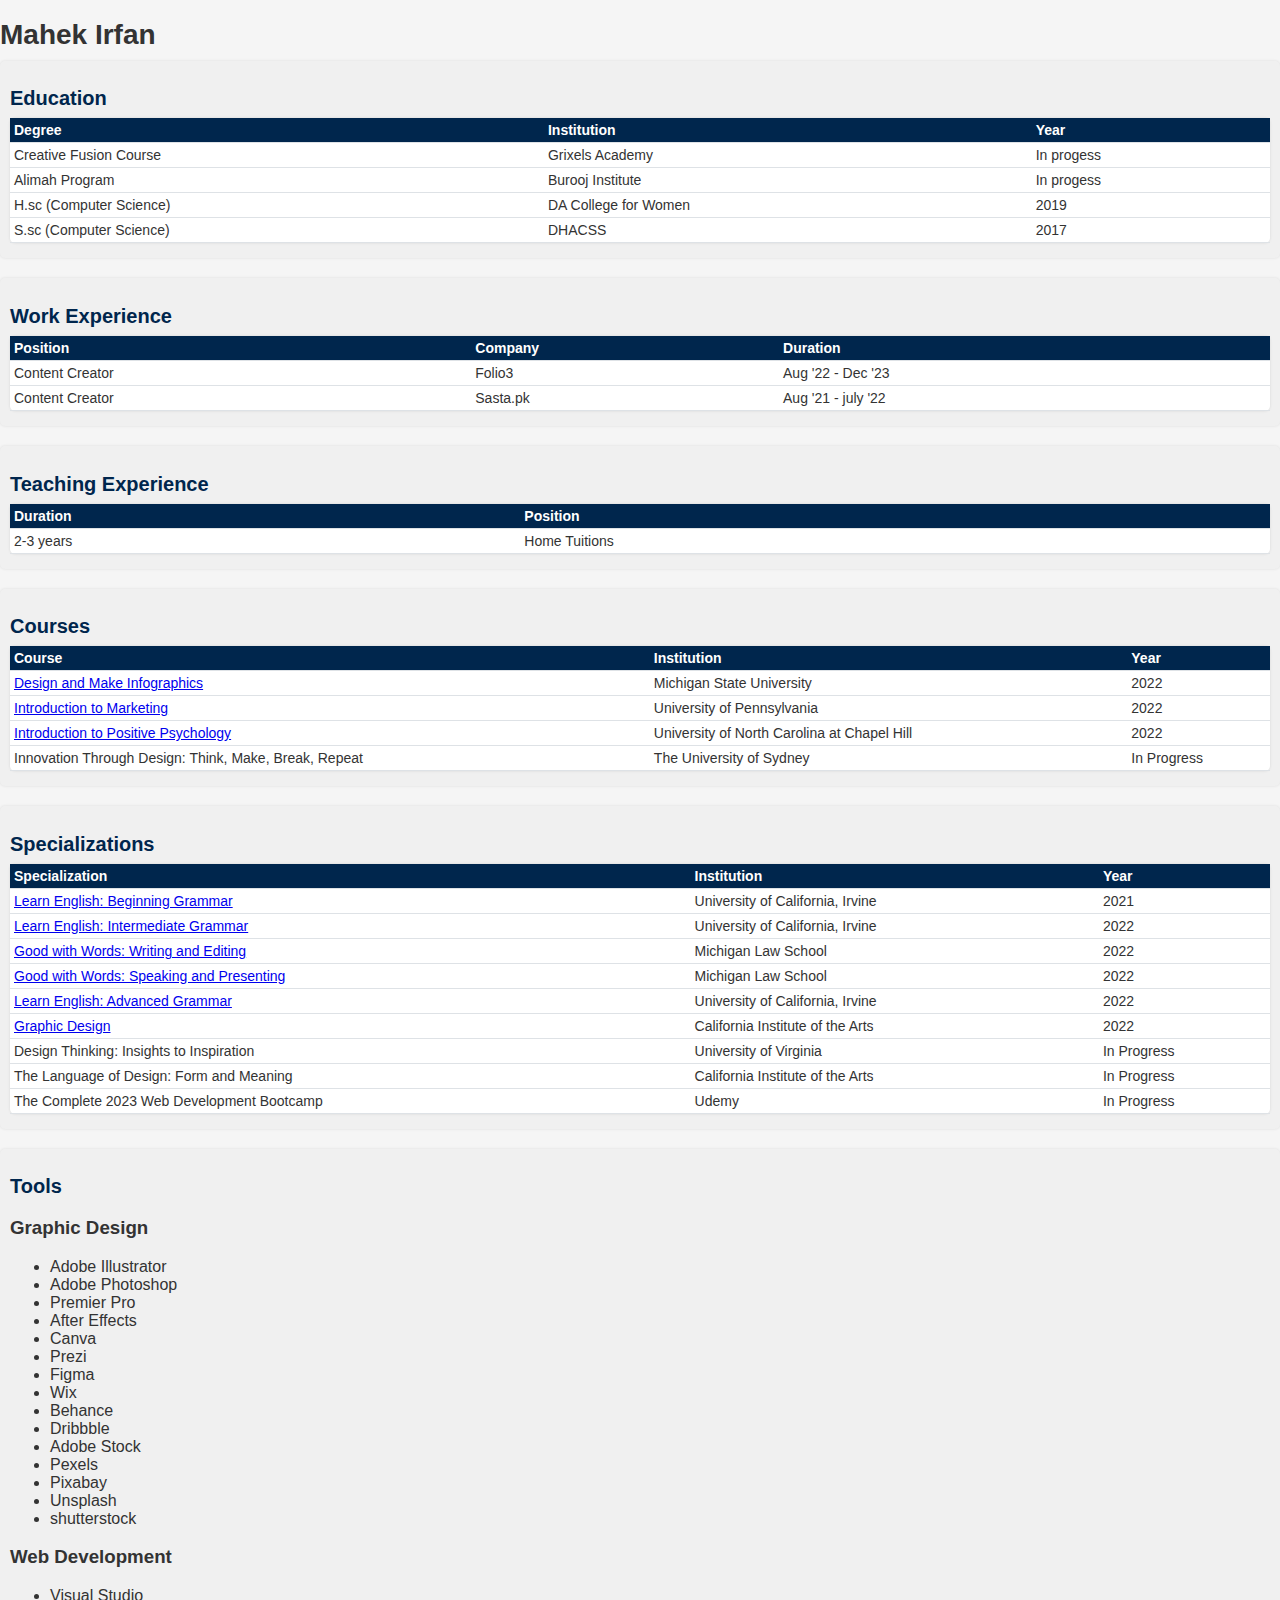
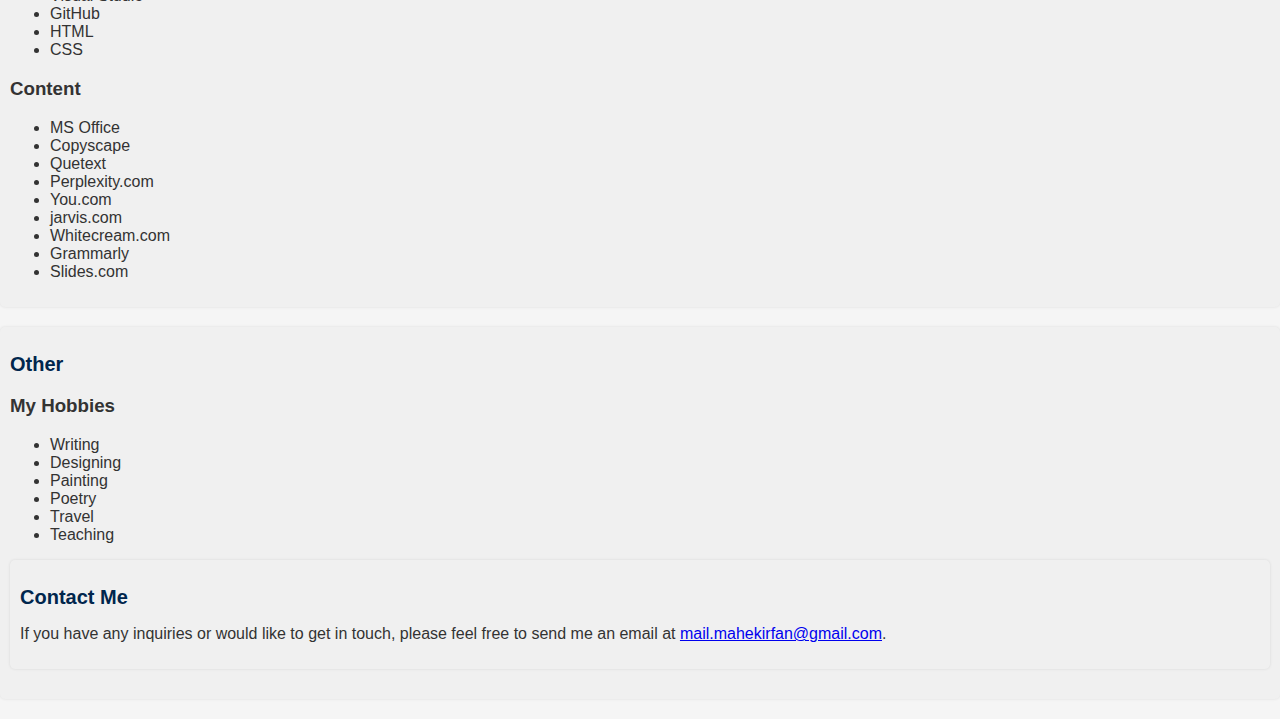
==== commit 154142b8: "Update index.html" ====
--- a/index.html
+++ b/index.html
@@ -70,7 +70,7 @@
             <tr>
                 <td>Content Creator</td>
                 <td>Sasta.pk</td>
-                <td>Aug '21 - Present</td>
+                <td>Aug '21 - july '22</td>
             </tr>
         
         </tbody>
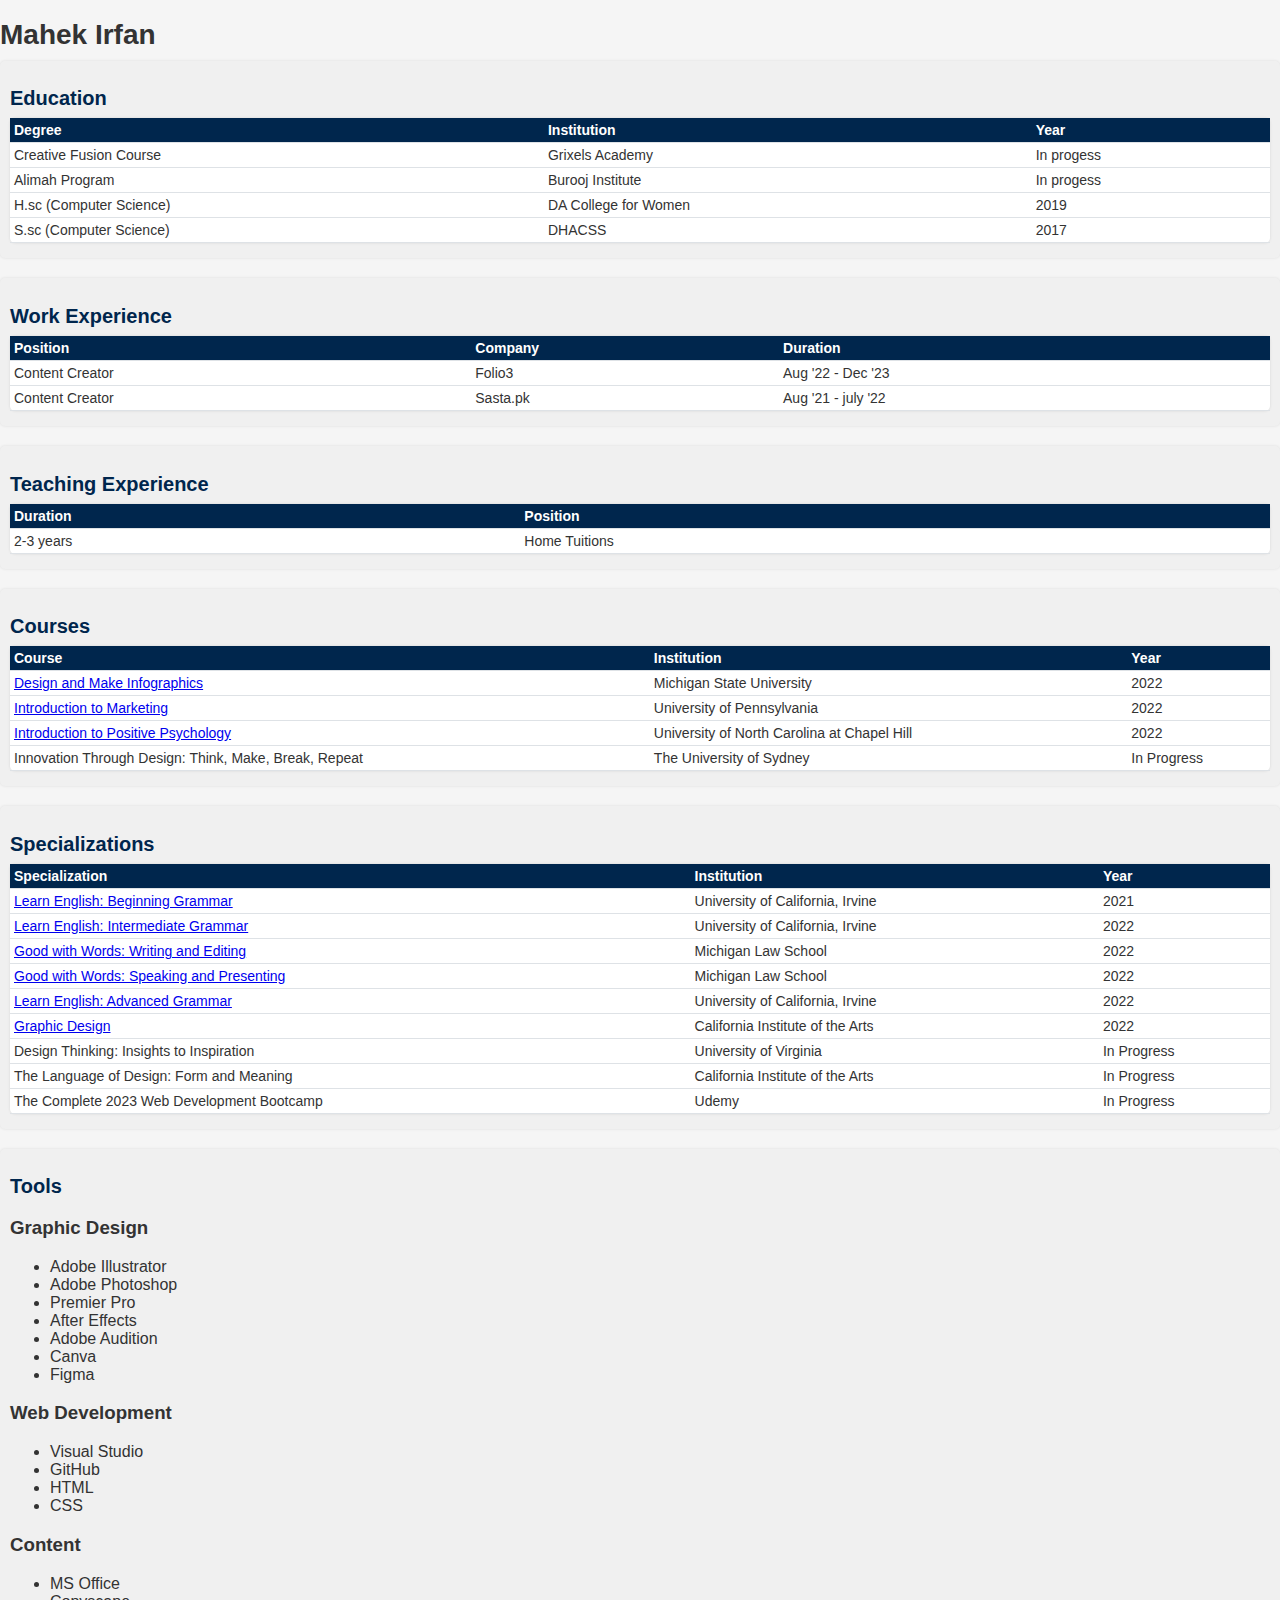
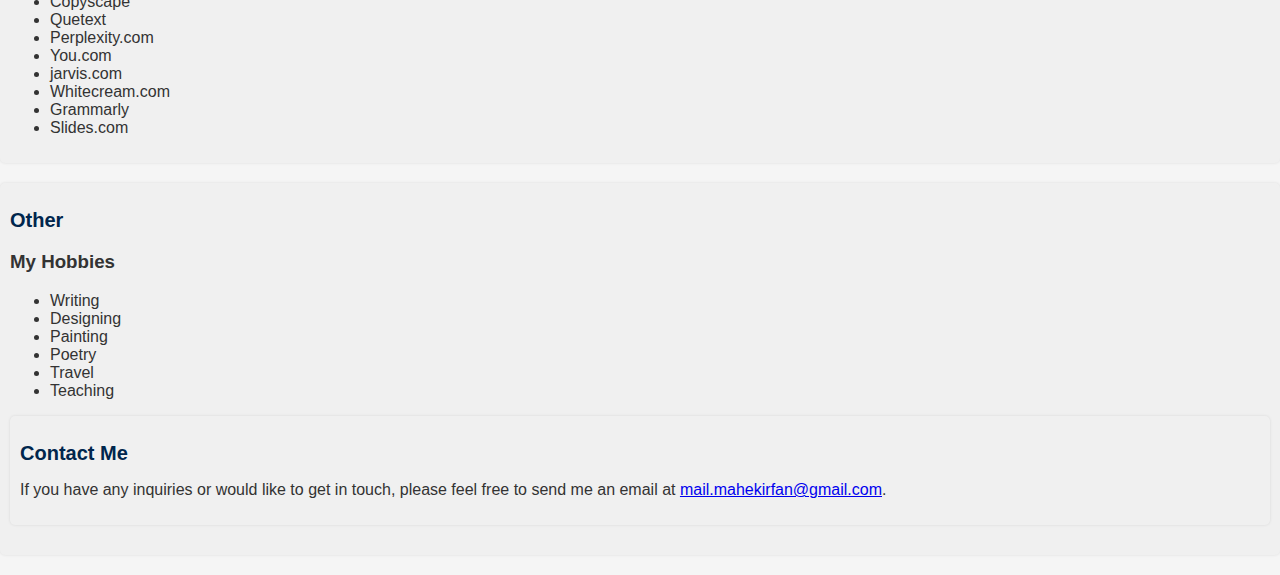
==== commit e20b6452: "Update index.html" ====
--- a/index.html
+++ b/index.html
@@ -201,17 +201,10 @@
             <li>Adobe Photoshop</li>
             <li>Premier Pro</li>
             <li>After Effects</li>
+             <li>Adobe Audition</li>
             <li>Canva</li>
-            <li>Prezi</li>
             <li>Figma</li>
-           <li>Wix</li>
-            <li>Behance</li>
-            <li>Dribbble</li>
-            <li>Adobe Stock</li>
-            <li>Pexels</li>
-            <li>Pixabay</li>
-            <li>Unsplash</li>
-            <li>shutterstock</li>
+           
         
         </ul>
         <h3>Web Development</h3>
